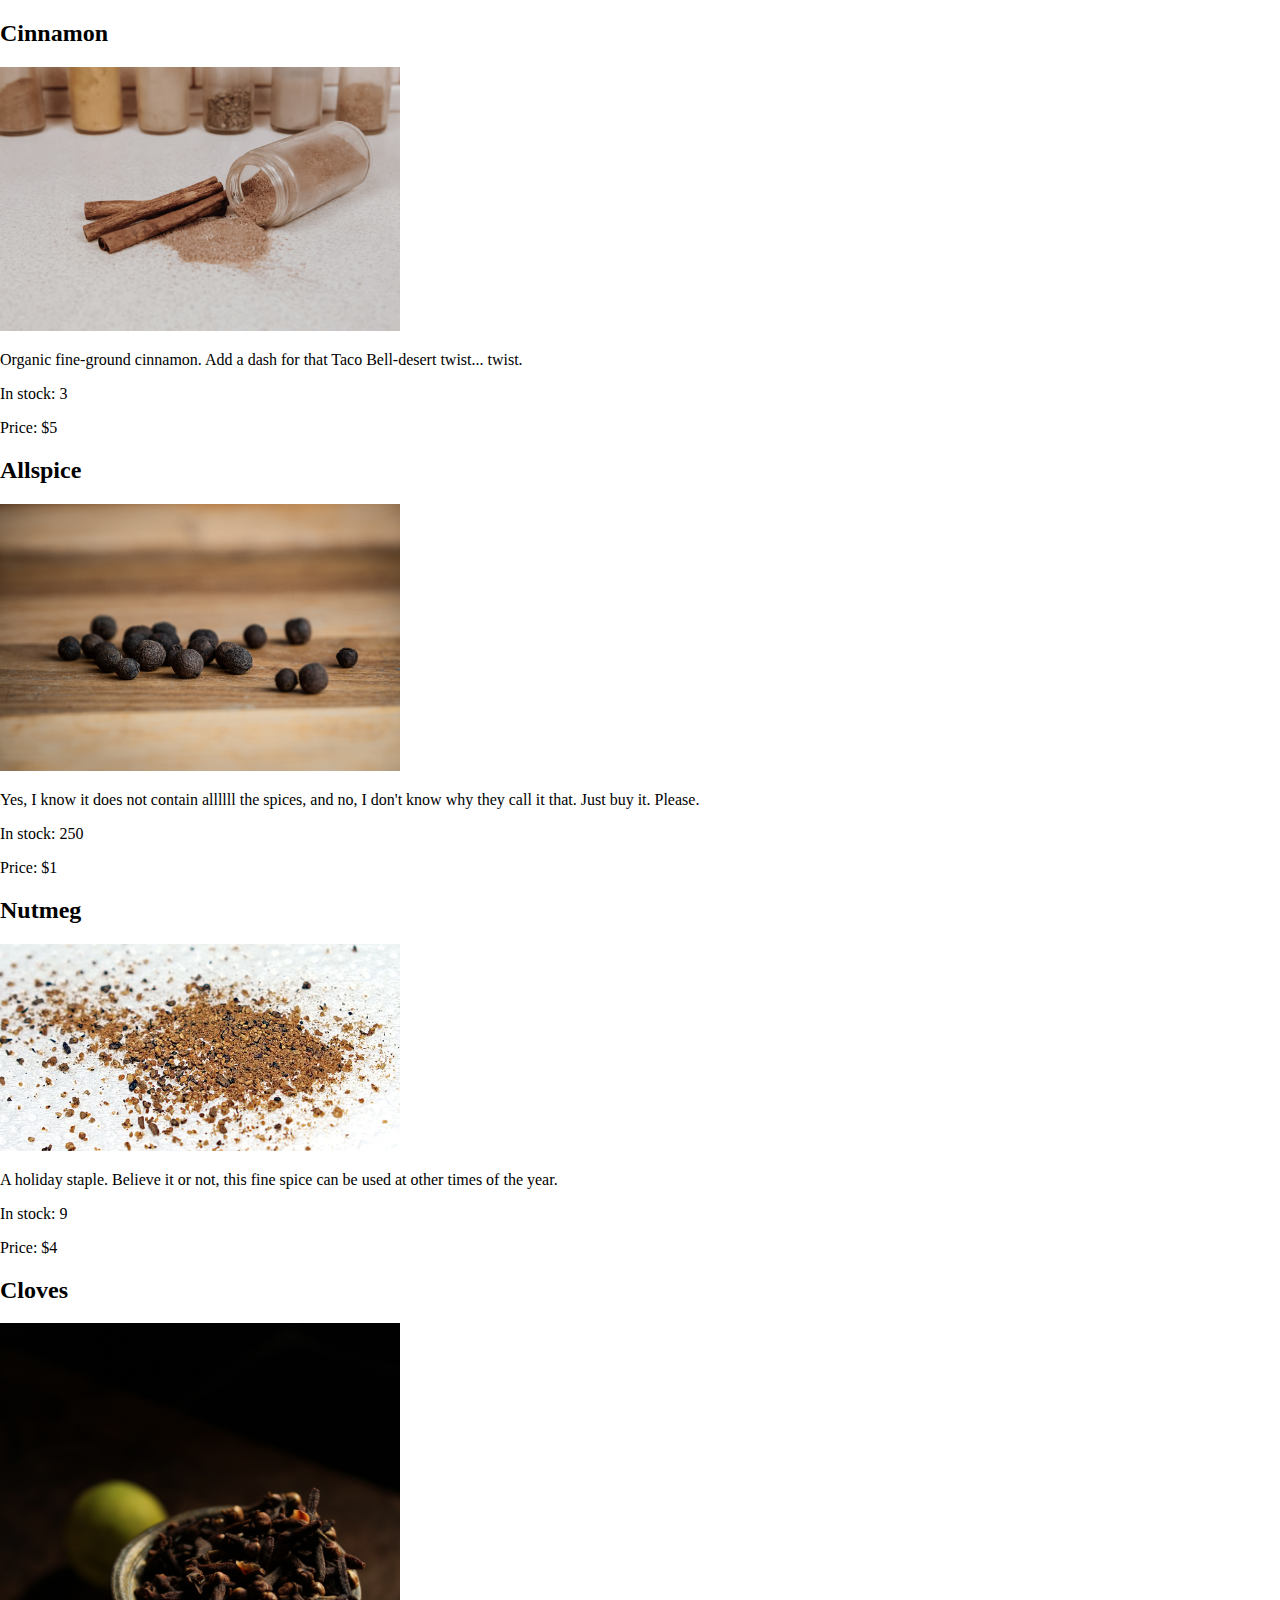
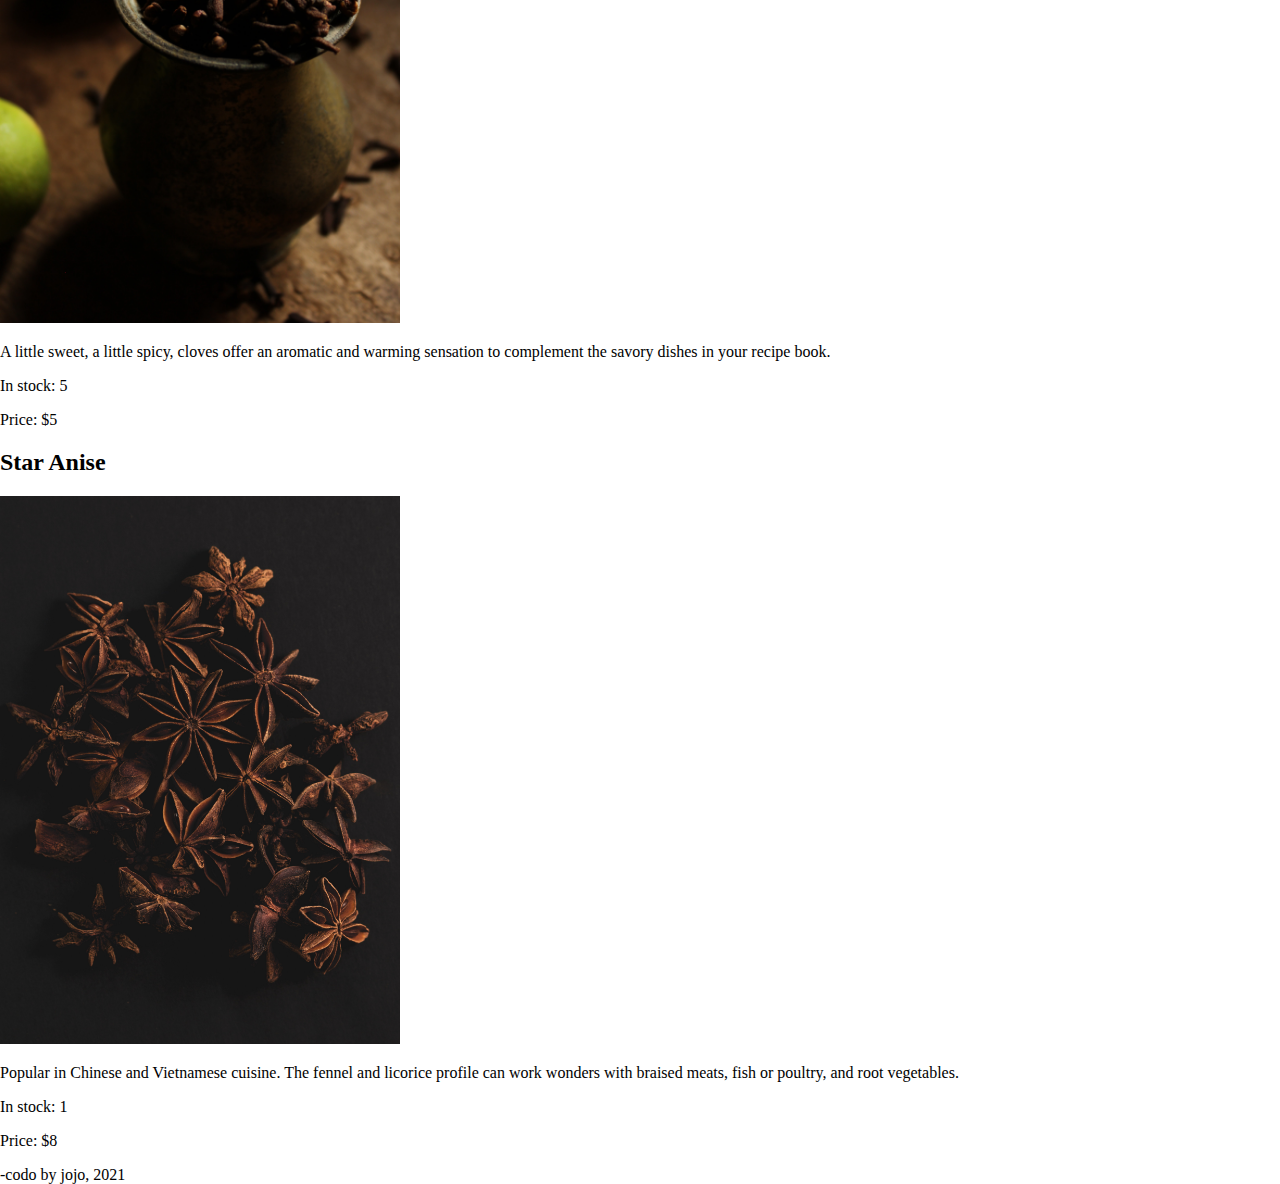
==== index.html @ 2fdf665f "implemented rendering of HTML elements in app.js" ====
<!DOCTYPE html>
<html lang="en">

<head>
    <meta charset="UTF-8">
    <meta name="viewport" content="width=device-width, initial-scale=1.0">
    <meta http-equiv="X-UA-Compatible" content="ie=edge">
    <link href="https://fonts.googleapis.com/css2?family=Titillium+Web:wght@300&display=swap" rel="stylesheet">
    <link rel="stylesheet" href="./styles/reset.css">
    <link rel="stylesheet" href="./styles/style.css">
    <link rel="stylesheet" href="./styles/home.css">
    <title>Jojo's Spice Rack</title>
</head>

<body>
    <header></header>
    <main>
        <ul id="spice-list">

        </ul>
    </main>
    <footer>
        <p>-codo by jojo, 2021</p>
    </footer>

    <script type="module" src="./app.js"></script>
</body>

</html>
---- styles/style.css ----
img {
    width: 400px;
}
---- styles/home.css ----
/* add home page styles here */
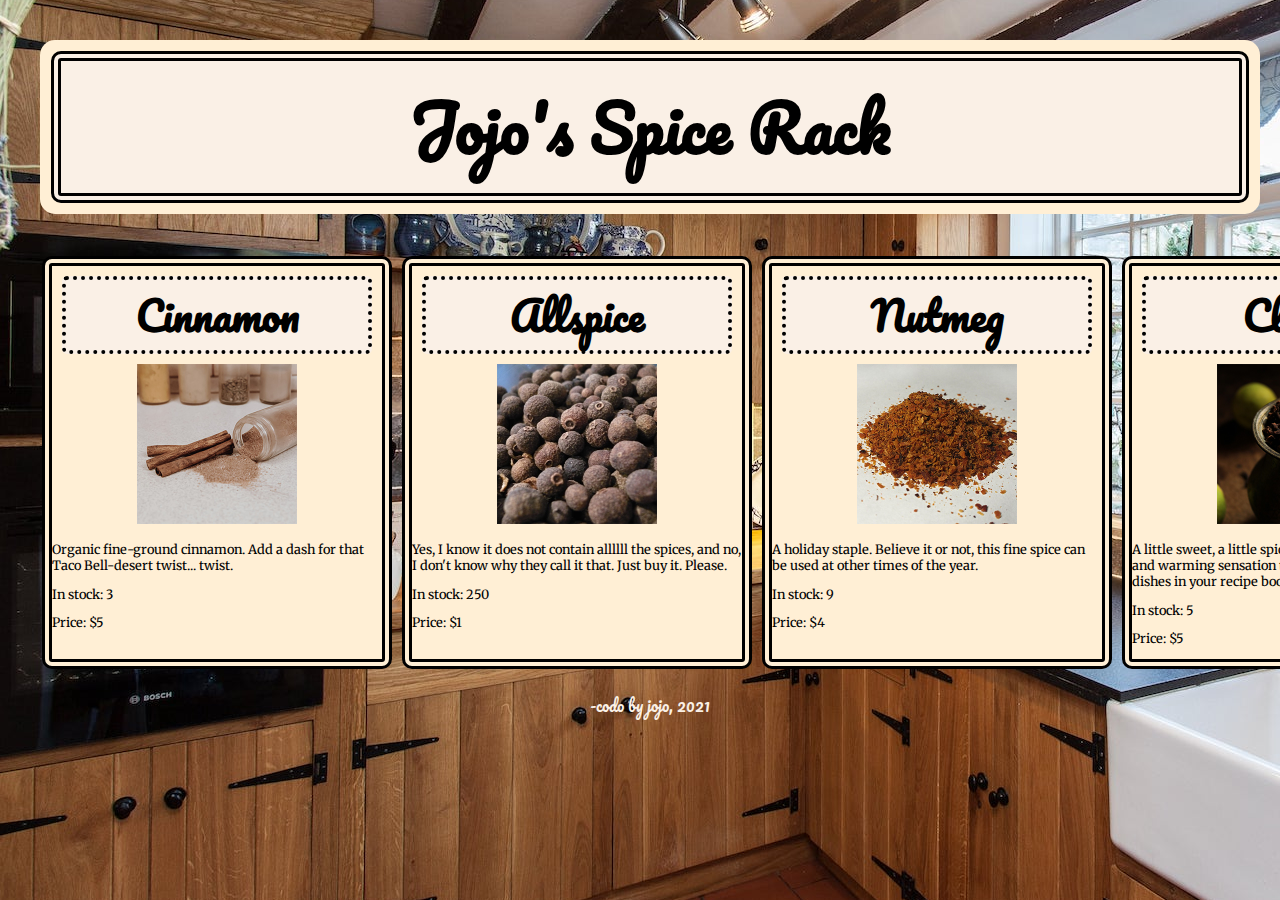
==== commit 7a1e7ed0: "created basic CSS styles for page and spice cards" ====
--- a/index.html
+++ b/index.html
@@ -9,18 +9,23 @@
     <link rel="stylesheet" href="./styles/reset.css">
     <link rel="stylesheet" href="./styles/style.css">
     <link rel="stylesheet" href="./styles/home.css">
+    <link rel="preconnect" href="https://fonts.googleapis.com">
+    <link rel="preconnect" href="https://fonts.gstatic.com" crossorigin>
+    <link href="https://fonts.googleapis.com/css2?family=Merriweather&family=Pacifico&display=swap" rel="stylesheet">  
     <title>Jojo's Spice Rack</title>
 </head>
 
 <body>
-    <header></header>
+    <header>
+        <h1>Jojo's Spice Rack</h1>
+    </header>
+
     <main>
-        <ul id="spice-list">
+        <ul id="spice-list"></ul>
+    </main>
 
-        </ul>
-    </main>
     <footer>
-        <p>-codo by jojo, 2021</p>
+        -codo by jojo, 2021
     </footer>
 
     <script type="module" src="./app.js"></script>
--- a/styles/style.css
+++ b/styles/style.css
@@ -1,3 +1,76 @@
+body {
+    background-image: url(../assets/kitchen-img.jpg);
+    background-position: 10%;
+    text-align: center;
+    padding-top: 20px;
+    padding-left: 20px;
+}
+
+header {
+    background-color: papayawhip;
+    border-radius: 15px;
+    height: min-content;
+    min-width: 600px;
+    margin: 20px;
+    padding: 1px;
+}
+
+main {
+    font-size: 1rem;
+    height: max-content;
+    padding: 1px;
+}
+
+footer {
+    color: linen;
+}
+
+h1, h2, footer {
+    font-family: 'Pacifico', cursive;
+}
+
+p {
+    font-family: 'Merriweather', serif;
+    text-align: left;
+}
+
+h1 {
+    font-size: 4rem;
+    background-color: linen;
+    border: 10px double black;
+    border-radius: 10px;
+    margin: 10px;
+    padding: 10px;
+}
+
+h2 {
+    font-size: 2.5rem;
+    margin: 10px 0 0 0;
+    background-color: linen;
+    border: 4px dotted black;
+    border-radius: 5px;
+    margin: 10px;
+}
+
 img {
-    width: 400px;
+    width: 160px;
+}
+
+.spice-card {
+    font-size: 80%;
+    background-color: papayawhip;
+    width: 350px;
+    border: 10px double black;
+    border-radius: 10px;
+}
+
+#spice-list {
+    display: grid;
+    grid-auto-columns: 350px;
+    grid-auto-flow: column;
+    grid-gap: 10px;
+    margin: 10px;
+    font-size: 1rem;
+    margin: 20px;
+    padding: 1px;
 }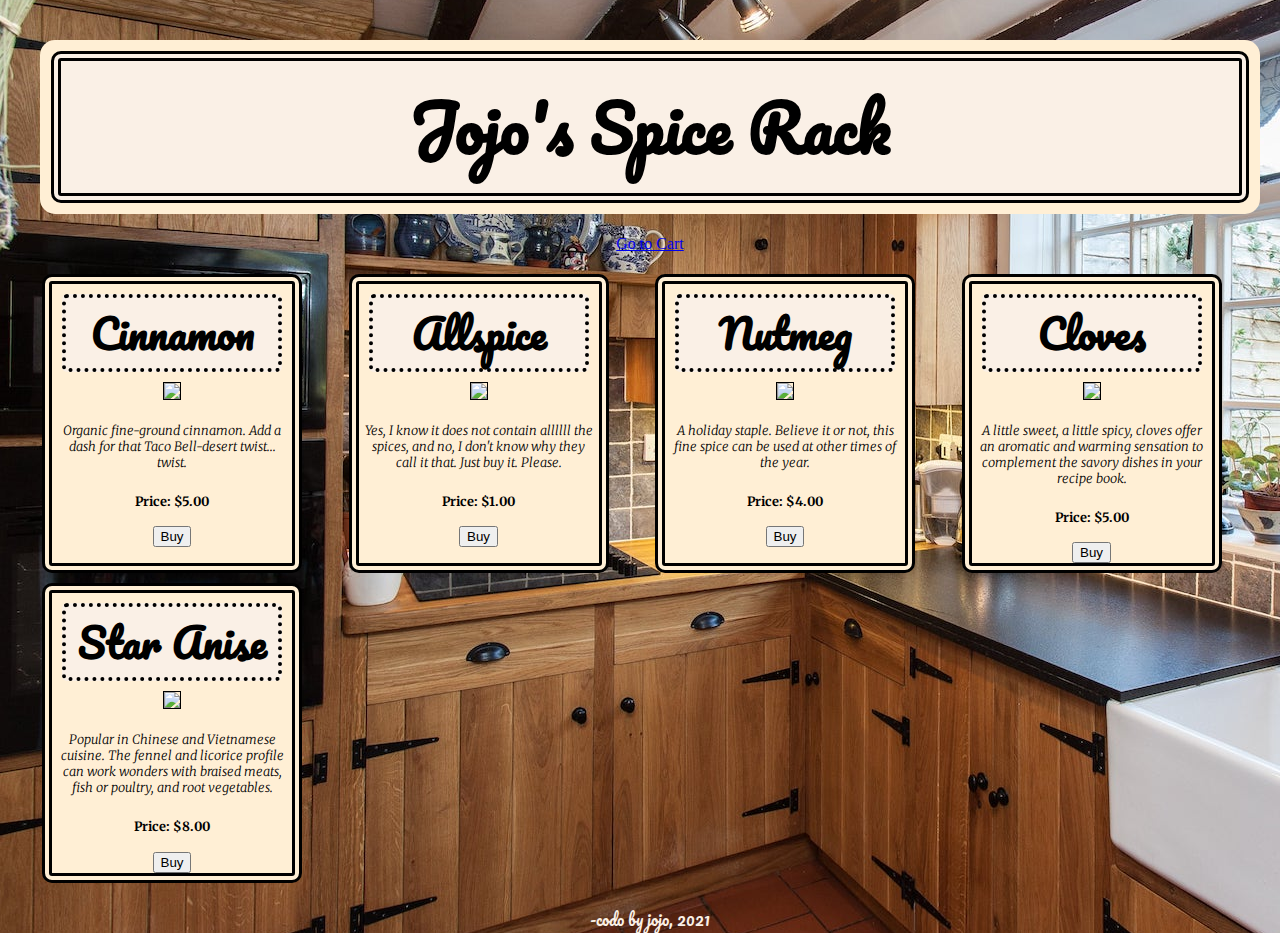
==== commit 395cd9e5: "created utils functions, displaying Cart quantity in cart/index.html" ====
--- a/index.html
+++ b/index.html
@@ -21,6 +21,7 @@
     </header>
 
     <main>
+        <a href="./cart/index.html">Go to Cart</a>
         <ul id="spice-list"></ul>
     </main>
 
--- a/styles/style.css
+++ b/styles/style.css
@@ -31,7 +31,9 @@
 
 p {
     font-family: 'Merriweather', serif;
-    text-align: left;
+    font-weight: bold;
+    text-align: center;
+    padding: 5px;
 }
 
 h1 {
@@ -53,21 +55,30 @@
 }
 
 img {
-    width: 160px;
+    width: 220px;
+    border: 1px double black;
 }
 
 .spice-card {
     font-size: 80%;
     background-color: papayawhip;
-    width: 350px;
+    width: 260px;
     border: 10px double black;
     border-radius: 10px;
 }
 
+.description {
+    font-style: italic;
+    font-weight: lighter;
+}
+
+.hidden {
+    display: none;
+}
+
 #spice-list {
     display: grid;
-    grid-auto-columns: 350px;
-    grid-auto-flow: column;
+    grid-template-columns: repeat(auto-fill, minmax(260px, 1fr));
     grid-gap: 10px;
     margin: 10px;
     font-size: 1rem;
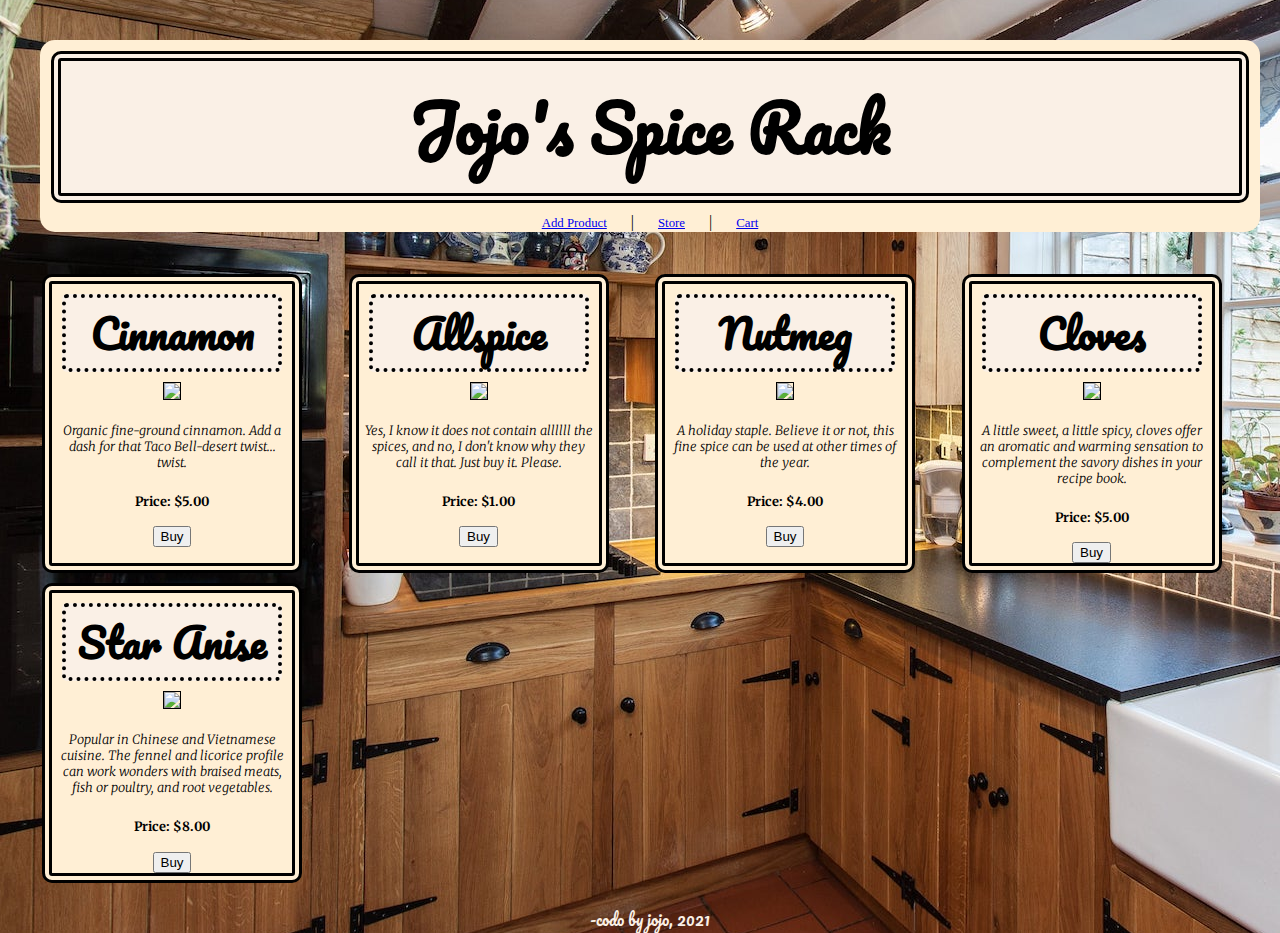
==== commit 292da2a4: "Merge pull request #6 from jlaurentpdx/dev" ====
--- a/index.html
+++ b/index.html
@@ -12,16 +12,20 @@
     <link rel="preconnect" href="https://fonts.googleapis.com">
     <link rel="preconnect" href="https://fonts.gstatic.com" crossorigin>
     <link href="https://fonts.googleapis.com/css2?family=Merriweather&family=Pacifico&display=swap" rel="stylesheet">  
-    <title>Jojo's Spice Rack</title>
+    <title>Jojo's Kitchen: Spice Rack Store</title>
 </head>
 
 <body>
     <header>
         <h1>Jojo's Spice Rack</h1>
+        <nav>
+            <a href="../admin/index.html">Add Product</a> |
+            <a href="/index.html">Store</a> |
+            <a href="../cart/index.html">Cart</a>
+        </nav>
     </header>
 
     <main>
-        <a href="./cart/index.html">Go to Cart</a>
         <ul id="spice-list"></ul>
     </main>
 
--- a/styles/style.css
+++ b/styles/style.css
@@ -47,7 +47,6 @@
 
 h2 {
     font-size: 2.5rem;
-    margin: 10px 0 0 0;
     background-color: linen;
     border: 4px dotted black;
     border-radius: 5px;
@@ -57,6 +56,13 @@
 img {
     width: 220px;
     border: 1px double black;
+}
+
+a {
+    font-size: 0.8rem;
+    margin: 20px;
+    border: none;
+    text-align: left;
 }
 
 .spice-card {
